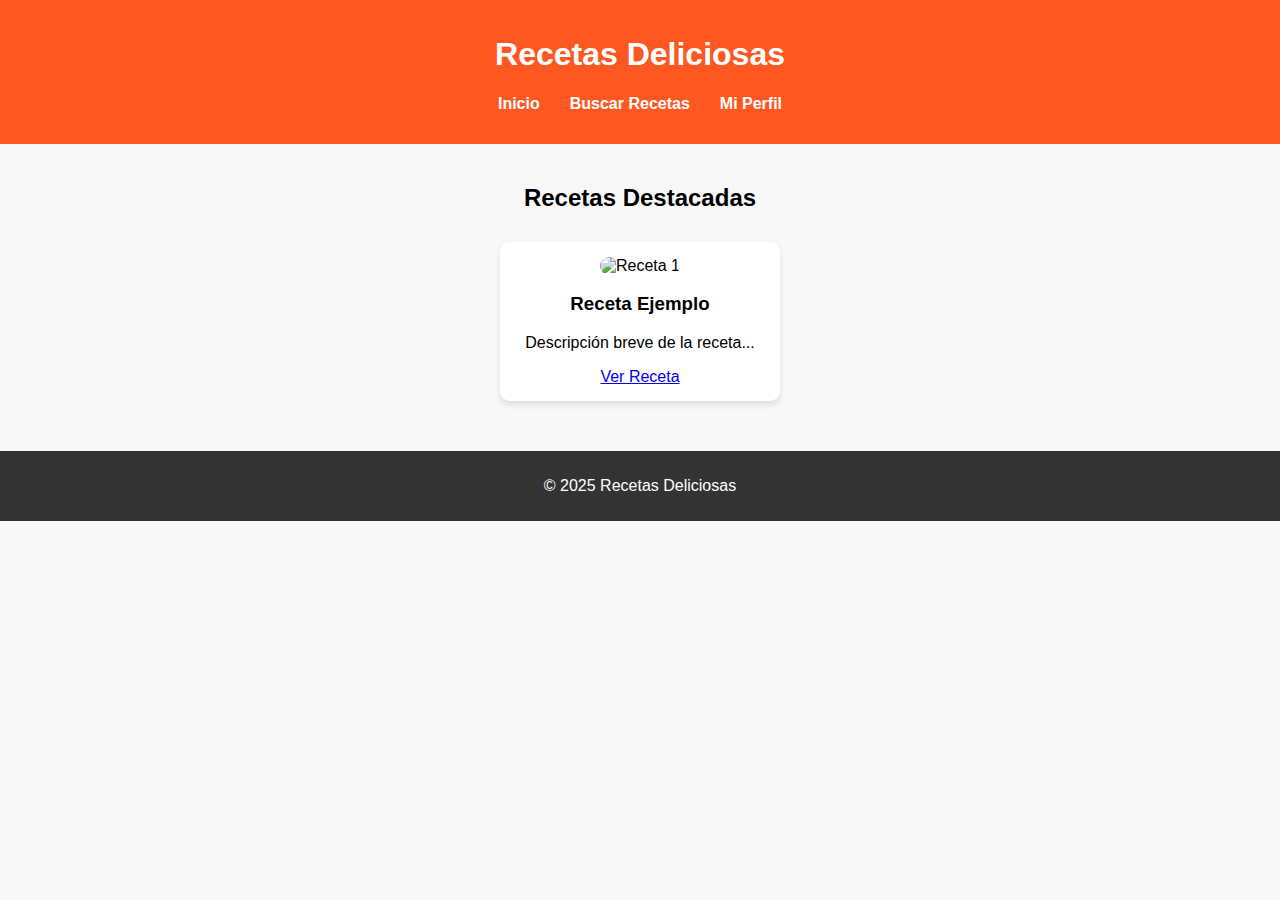
==== RecetasCocina/index.html @ d92bae2d "Primer commit - Proyecto recetas" ====
<!DOCTYPE html>
<html lang="es">
<head>
    <meta charset="UTF-8">
    <meta name="viewport" content="width=device-width, initial-scale=1.0">
    <title>Recetas Deliciosas</title>
    <link rel="stylesheet" href="styles.css">
</head>
<body>
    <header>
        <h1>Recetas Deliciosas</h1>
        <nav>
            <ul>
                <li><a href="index.html">Inicio</a></li>
                <li><a href="recetas.html">Buscar Recetas</a></li>
                <li><a href="perfil.html">Mi Perfil</a></li>
            </ul>
        </nav>
    </header>
    
    <main>
        <section class="destacadas">
            <h2>Recetas Destacadas</h2>
            <div class="recetas-container">
                <article class="receta">
                    <img src="img/receta1.jpg" alt="Receta 1">
                    <h3>Receta Ejemplo</h3>
                    <p>Descripción breve de la receta...</p>
                    <a href="detalle.html">Ver Receta</a>
                </article>
                <!-- Más recetas aquí -->
            </div>
        </section>
    </main>
    
    <footer>
        <p>&copy; 2025 Recetas Deliciosas</p>
    </footer>
    
    <script src="script.js"></script>
</body>
</html>
---- RecetasCocina/styles.css ----
/* styles.css */
body {
    font-family: Arial, sans-serif;
    margin: 0;
    padding: 0;
    background-color: #f8f8f8;
}

header {
    background-color: #ff5722;
    color: white;
    padding: 15px;
    text-align: center;
}

nav ul {
    list-style: none;
    padding: 0;
    display: flex;
    justify-content: center;
}

nav ul li {
    margin: 0 15px;
}

nav ul li a {
    color: white;
    text-decoration: none;
    font-weight: bold;
}

.destacadas {
    padding: 20px;
    text-align: center;
}

.recetas-container {
    display: flex;
    justify-content: center;
    flex-wrap: wrap;
}

.receta {
    background: white;
    padding: 15px;
    margin: 10px;
    border-radius: 10px;
    box-shadow: 0px 4px 6px rgba(0, 0, 0, 0.1);
    width: 250px;
    text-align: center;
}

.receta img {
    width: 100%;
    border-radius: 10px;
}

footer {
    background-color: #333;
    color: white;
    text-align: center;
    padding: 10px;
    margin-top: 20px;
}
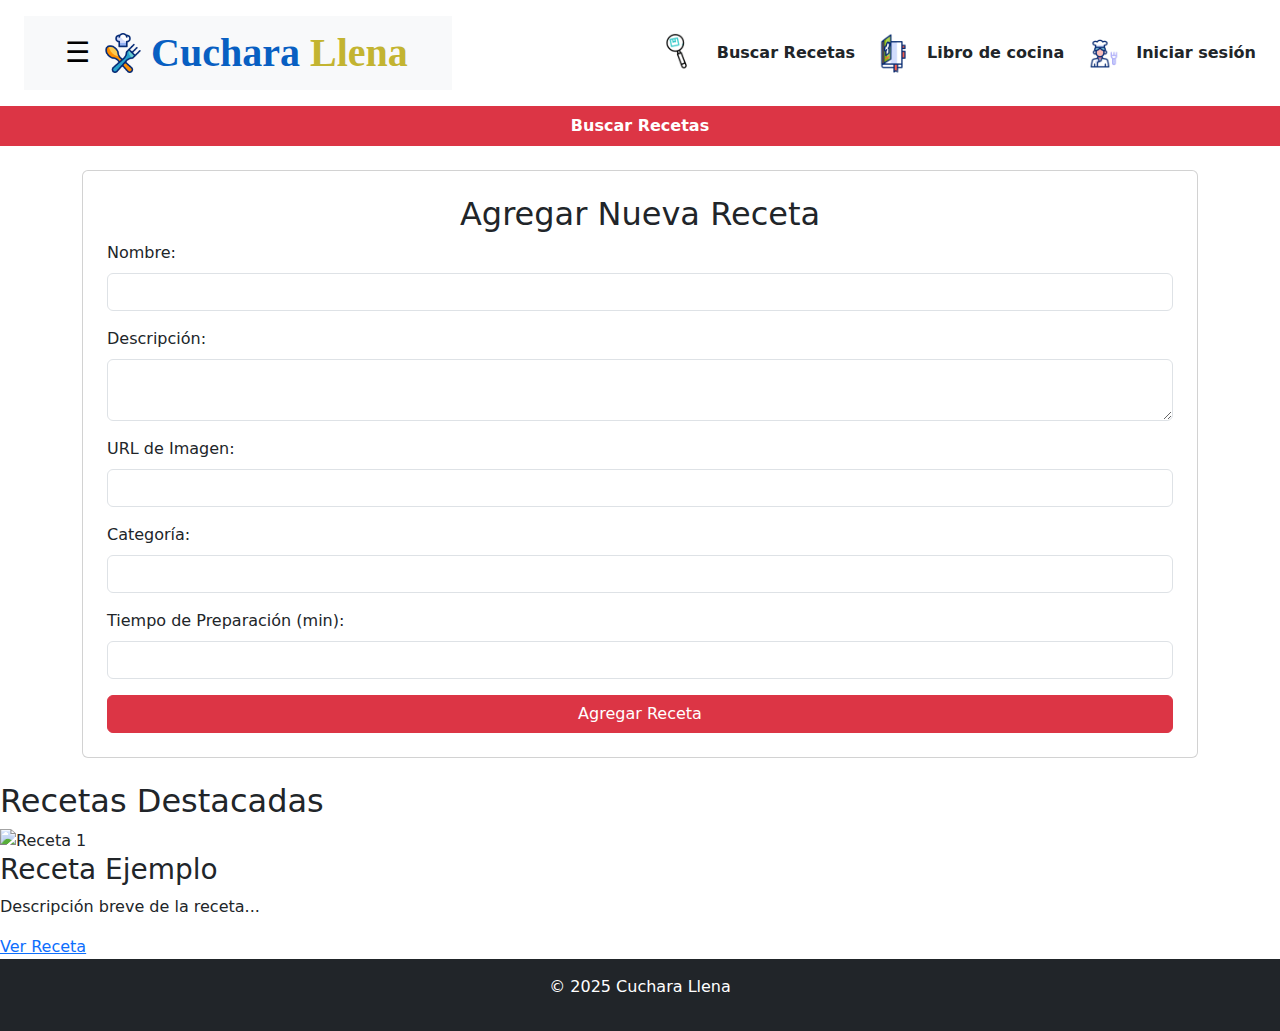
==== commit 3d64753a: "Nuevos cambios al front" ====
--- a/RecetasCocina/index.html
+++ b/RecetasCocina/index.html
@@ -1,42 +1,124 @@
 <!DOCTYPE html>
 <html lang="es">
+
 <head>
     <meta charset="UTF-8">
     <meta name="viewport" content="width=device-width, initial-scale=1.0">
-    <title>Recetas Deliciosas</title>
-    <link rel="stylesheet" href="styles.css">
+    <title>Cuchara Llena</title>
+    <link rel="stylesheet" href="https://cdn.jsdelivr.net/npm/bootstrap@5.3.0/dist/css/bootstrap.min.css">
+    <link rel="icon" type="image/png" href="img/gourmet.png">
+
 </head>
+
 <body>
-    <header>
-        <h1>Recetas Deliciosas</h1>
-        <nav>
-            <ul>
-                <li><a href="index.html">Inicio</a></li>
-                <li><a href="recetas.html">Buscar Recetas</a></li>
-                <li><a href="perfil.html">Mi Perfil</a></li>
-            </ul>
+    <header class="bg-White text-white py-3 px-4 d-flex align-items-center justify-content-between">
+        <nav class="navbar navbar-expand-lg bg-light px-3">
+            <div class="container-fluid">
+                <!-- Menú hamburguesa alineado a la derecha -->
+                <div class="dropdown ms-auto">
+                    <button class="btn text-black fs-3" type="button" id="menuDropdown" data-bs-toggle="dropdown"
+                        aria-expanded="false">
+                        &#9776;
+                    </button>
+                    <ul class="dropdown-menu dropdown-menu-end" aria-labelledby="menuDropdown">
+                        <li><a class="dropdown-item" href="agregar.html">Agregar Receta</a></li>
+                        <li><a class="dropdown-item" href="#">Actualizar Receta</a></li>
+                        <li><a class="dropdown-item" href="#">Eliminar Receta</a></li>
+                    </ul>
+                </div>
+                <!-- Ícono y título alineados a la izquierda -->
+                <a class="navbar-brand d-flex align-items-center" href="index.html">
+                    <img src="img/gourmet.png" alt="Ícono Gourmet" style="width: 40px; height: 40px;">
+                    <h1 class="m-0 fw-bold ms-2" style="font-family: 'Georgia', serif; color: #085fc2;">
+                        Cuchara <span style="color: #c3b431;">Llena</span>
+                    </h1>
+                </a>
+            </div>
         </nav>
+        
+
+        <div class="d-flex flex-wrap align-items-center justify-content-center gap-3">
+            <div class="d-flex align-items-center">
+                <img src="img/BuscarR.gif" alt="Buscar" class="img-fluid" style="width: 40px; height: 40px;">
+                <a href="recetas.html" class="text-dark fw-bold d-flex align-items-center ms-2 text-decoration-none">
+                    <i class="fas fa-utensils fa-lg me-2"></i> Buscar Recetas
+                </a>
+            </div>
+        
+            <div class="d-flex align-items-center">
+                <img src="img/libroCocina.gif" alt="Libro Cocina" class="img-fluid" style="width: 40px; height: 40px;">
+                <a href="#" class="text-dark fw-bold d-flex align-items-center ms-2 text-decoration-none">
+                    <i class="fas fa-book fa-lg me-2"></i> Libro de cocina
+                </a>
+            </div>
+        
+            <div class="d-flex align-items-center">
+                <img src="img/UsuarioCocina.gif" alt="Inicio Sesión" class="img-fluid" style="width: 40px; height: 40px;">
+                <a href="perfil.html" class="text-dark fw-bold d-flex align-items-center ms-2 text-decoration-none">
+                    <i class="fas fa-user-circle fa-lg me-2"></i> Iniciar sesión
+                </a>
+            </div>
+        </div>
     </header>
-    
-    <main>
-        <section class="destacadas">
-            <h2>Recetas Destacadas</h2>
-            <div class="recetas-container">
-                <article class="receta">
-                    <img src="img/receta1.jpg" alt="Receta 1">
-                    <h3>Receta Ejemplo</h3>
-                    <p>Descripción breve de la receta...</p>
-                    <a href="detalle.html">Ver Receta</a>
-                </article>
-                <!-- Más recetas aquí -->
-            </div>
+
+    <nav class="bg-danger">
+        <ul class="nav justify-content-center">
+            <li class="nav-item"><a class="nav-link text-white fw-bold" href="recetas.html">Buscar Recetas</a></li>
+        </ul>
+    </nav>
+
+    <main class="container my-4">
+        <section class="card p-4 mb-4">
+            <h2 class="text-center">Agregar Nueva Receta</h2>
+            <form id="receta-form">
+                <div class="mb-3">
+                    <label for="nombre" class="form-label">Nombre:</label>
+                    <input type="text" id="nombre" class="form-control" required>
+                </div>
+                <div class="mb-3">
+                    <label for="descripcion" class="form-label">Descripción:</label>
+                    <textarea id="descripcion" class="form-control" required></textarea>
+                </div>
+                <div class="mb-3">
+                    <label for="imagen" class="form-label">URL de Imagen:</label>
+                    <input type="text" id="imagen" class="form-control" required>
+                </div>
+                <div class="mb-3">
+                    <label for="categoria" class="form-label">Categoría:</label>
+                    <input type="text" id="categoria" class="form-control" required>
+                </div>
+                <div class="mb-3">
+                    <label for="tiempo" class="form-label">Tiempo de Preparación (min):</label>
+                    <input type="number" id="tiempo" class="form-control" required>
+                </div>
+                <button type="submit" class="btn btn-danger w-100">Agregar Receta</button>
+            </form>
         </section>
+
+        
     </main>
-    
-    <footer>
-        <p>&copy; 2025 Recetas Deliciosas</p>
+    <section>
+        <main>
+            <section class="destacadas">
+                <h2>Recetas Destacadas</h2>
+                <div class="recetas-container">
+                    <article class="receta">
+                        <img src="img/receta1.jpg" alt="Receta 1">
+                        <h3>Receta Ejemplo</h3>
+                        <p>Descripción breve de la receta...</p>
+                        <a href="detalle.html">Ver Receta</a>
+                    </article>
+                    <!-- Más recetas aquí -->
+                </div>
+            </section>
+        </main>
+    </section>
+    <footer class="bg-dark text-white text-center py-3">
+        <p>&copy; 2025 Cuchara Llena</p>
     </footer>
-    
+
+    <script src="https://cdn.jsdelivr.net/npm/bootstrap@5.3.0/dist/js/bootstrap.bundle.min.js"></script>
     <script src="script.js"></script>
 </body>
-</html>
+
+</html>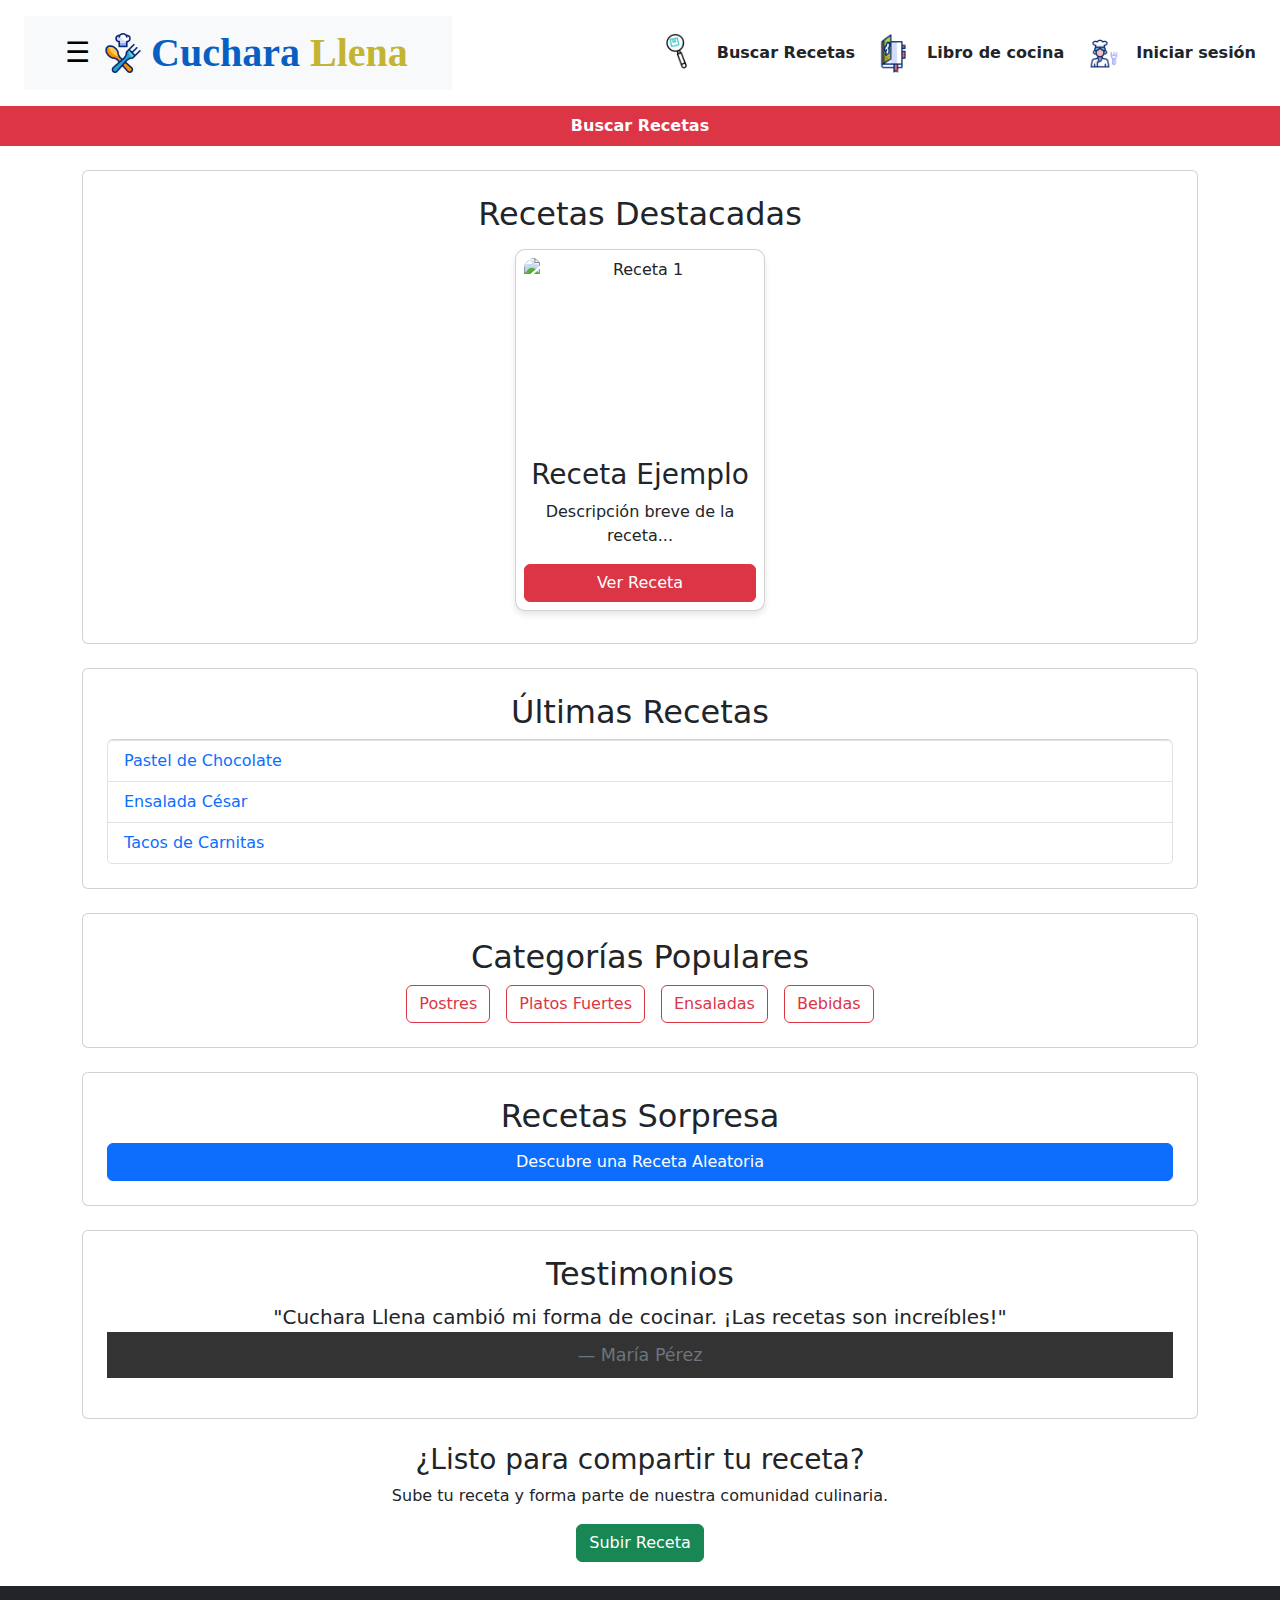
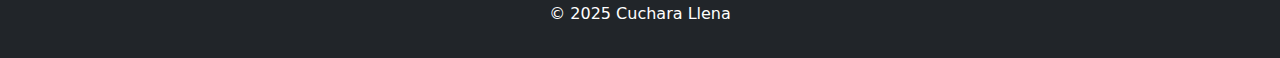
==== commit 29f5a33b: "actualización" ====
--- a/RecetasCocina/index.html
+++ b/RecetasCocina/index.html
@@ -7,14 +7,13 @@
     <title>Cuchara Llena</title>
     <link rel="stylesheet" href="https://cdn.jsdelivr.net/npm/bootstrap@5.3.0/dist/css/bootstrap.min.css">
     <link rel="icon" type="image/png" href="img/gourmet.png">
-
+    <link rel="stylesheet" href="styles.css">
 </head>
 
 <body>
     <header class="bg-White text-white py-3 px-4 d-flex align-items-center justify-content-between">
         <nav class="navbar navbar-expand-lg bg-light px-3">
             <div class="container-fluid">
-                <!-- Menú hamburguesa alineado a la derecha -->
                 <div class="dropdown ms-auto">
                     <button class="btn text-black fs-3" type="button" id="menuDropdown" data-bs-toggle="dropdown"
                         aria-expanded="false">
@@ -26,7 +25,7 @@
                         <li><a class="dropdown-item" href="#">Eliminar Receta</a></li>
                     </ul>
                 </div>
-                <!-- Ícono y título alineados a la izquierda -->
+
                 <a class="navbar-brand d-flex align-items-center" href="index.html">
                     <img src="img/gourmet.png" alt="Ícono Gourmet" style="width: 40px; height: 40px;">
                     <h1 class="m-0 fw-bold ms-2" style="font-family: 'Georgia', serif; color: #085fc2;">
@@ -35,7 +34,6 @@
                 </a>
             </div>
         </nav>
-        
 
         <div class="d-flex flex-wrap align-items-center justify-content-center gap-3">
             <div class="d-flex align-items-center">
@@ -44,16 +42,17 @@
                     <i class="fas fa-utensils fa-lg me-2"></i> Buscar Recetas
                 </a>
             </div>
-        
+
             <div class="d-flex align-items-center">
                 <img src="img/libroCocina.gif" alt="Libro Cocina" class="img-fluid" style="width: 40px; height: 40px;">
                 <a href="#" class="text-dark fw-bold d-flex align-items-center ms-2 text-decoration-none">
                     <i class="fas fa-book fa-lg me-2"></i> Libro de cocina
                 </a>
             </div>
-        
+
             <div class="d-flex align-items-center">
-                <img src="img/UsuarioCocina.gif" alt="Inicio Sesión" class="img-fluid" style="width: 40px; height: 40px;">
+                <img src="img/UsuarioCocina.gif" alt="Inicio Sesión" class="img-fluid"
+                    style="width: 40px; height: 40px;">
                 <a href="perfil.html" class="text-dark fw-bold d-flex align-items-center ms-2 text-decoration-none">
                     <i class="fas fa-user-circle fa-lg me-2"></i> Iniciar sesión
                 </a>
@@ -68,51 +67,65 @@
     </nav>
 
     <main class="container my-4">
+        <!-- Sección Recetas Destacadas -->
         <section class="card p-4 mb-4">
-            <h2 class="text-center">Agregar Nueva Receta</h2>
-            <form id="receta-form">
-                <div class="mb-3">
-                    <label for="nombre" class="form-label">Nombre:</label>
-                    <input type="text" id="nombre" class="form-control" required>
-                </div>
-                <div class="mb-3">
-                    <label for="descripcion" class="form-label">Descripción:</label>
-                    <textarea id="descripcion" class="form-control" required></textarea>
-                </div>
-                <div class="mb-3">
-                    <label for="imagen" class="form-label">URL de Imagen:</label>
-                    <input type="text" id="imagen" class="form-control" required>
-                </div>
-                <div class="mb-3">
-                    <label for="categoria" class="form-label">Categoría:</label>
-                    <input type="text" id="categoria" class="form-control" required>
-                </div>
-                <div class="mb-3">
-                    <label for="tiempo" class="form-label">Tiempo de Preparación (min):</label>
-                    <input type="number" id="tiempo" class="form-control" required>
-                </div>
-                <button type="submit" class="btn btn-danger w-100">Agregar Receta</button>
-            </form>
+            <h2 class="text-center">Recetas Destacadas</h2>
+            <div class="recetas-container d-flex flex-wrap justify-content-around">
+                <article class="receta card m-2 p-2 text-center">
+                    <img src="img/receta1.jpg" class="img-fluid" alt="Receta 1">
+                    <h3>Receta Ejemplo</h3>
+                    <p>Descripción breve de la receta...</p>
+                    <a href="detalle.html" class="btn btn-danger">Ver Receta</a>
+                </article>
+                <!-- Más recetas destacadas -->
+            </div>
         </section>
 
-        
+        <!-- Sección Últimas Recetas -->
+        <section class="card p-4 mb-4">
+            <h2 class="text-center">Últimas Recetas</h2>
+            <ul class="list-group">
+                <li class="list-group-item"><a href="detalle.html" class="text-decoration-none">Pastel de Chocolate</a></li>
+                <li class="list-group-item"><a href="detalle.html" class="text-decoration-none">Ensalada César</a></li>
+                <li class="list-group-item"><a href="detalle.html" class="text-decoration-none">Tacos de Carnitas</a></li>
+                <!-- Más recetas -->
+            </ul>
+        </section>
+
+        <!-- Sección Categorías Populares -->
+        <section class="card p-4 mb-4">
+            <h2 class="text-center">Categorías Populares</h2>
+            <div class="d-flex flex-wrap justify-content-center gap-3">
+                <a href="categoria.html" class="btn btn-outline-danger">Postres</a>
+                <a href="categoria.html" class="btn btn-outline-danger">Platos Fuertes</a>
+                <a href="categoria.html" class="btn btn-outline-danger">Ensaladas</a>
+                <a href="categoria.html" class="btn btn-outline-danger">Bebidas</a>
+            </div>
+        </section>
+
+        <!-- Sección Recetas Aleatorias -->
+        <section class="card p-4 mb-4">
+            <h2 class="text-center">Recetas Sorpresa</h2>
+            <button class="btn btn-primary w-100">Descubre una Receta Aleatoria</button>
+        </section>
+
+        <!-- Sección Testimonios -->
+        <section class="card p-4 mb-4">
+            <h2 class="text-center">Testimonios</h2>
+            <blockquote class="blockquote text-center">
+                <p>"Cuchara Llena cambió mi forma de cocinar. ¡Las recetas son increíbles!"</p>
+                <footer class="blockquote-footer">María Pérez</footer>
+            </blockquote>
+        </section>
+
+        <!-- Call to Action -->
+        <section class="text-center my-4">
+            <h3>¿Listo para compartir tu receta?</h3>
+            <p>Sube tu receta y forma parte de nuestra comunidad culinaria.</p>
+            <a href="subir-receta.html" class="btn btn-success">Subir Receta</a>
+        </section>
     </main>
-    <section>
-        <main>
-            <section class="destacadas">
-                <h2>Recetas Destacadas</h2>
-                <div class="recetas-container">
-                    <article class="receta">
-                        <img src="img/receta1.jpg" alt="Receta 1">
-                        <h3>Receta Ejemplo</h3>
-                        <p>Descripción breve de la receta...</p>
-                        <a href="detalle.html">Ver Receta</a>
-                    </article>
-                    <!-- Más recetas aquí -->
-                </div>
-            </section>
-        </main>
-    </section>
+
     <footer class="bg-dark text-white text-center py-3">
         <p>&copy; 2025 Cuchara Llena</p>
     </footer>
@@ -121,4 +134,4 @@
     <script src="script.js"></script>
 </body>
 
-</html>+</html>
--- a/RecetasCocina/styles.css
+++ b/RecetasCocina/styles.css
@@ -0,0 +1,51 @@
+/* styles.css */
+.destacadas {
+    padding: 20px;
+    text-align: center;
+}
+
+.recetas-container {
+    display: flex;
+    justify-content: center;
+    flex-wrap: wrap;
+}
+
+.receta {
+    background: white;
+    padding: 15px;
+    margin: 10px;
+    border-radius: 10px;
+    box-shadow: 0px 4px 6px rgba(0, 0, 0, 0.1);
+    width: 250px;
+    text-align: center;
+}
+
+.receta img {
+    width: 100%;
+    /* Ajusta la imagen al ancho del contenedor */
+    max-width: 300px;
+    /* Tamaño máximo para evitar que sea muy grande */
+    height: 200px;
+    /* Altura fija */
+    object-fit: cover;
+    /* Mantiene la proporción sin deformarse */
+    border-radius: 10px;
+    /* Bordes redondeados */
+    display: block;
+    margin: 0 auto;
+    /* Centra la imagen */
+}
+
+
+footer {
+    background-color: #333;
+    color: white;
+    text-align: center;
+    padding: 10px;
+    margin-top: 20px;
+}
+
+a {
+    text-decoration: none !important;
+    /* Elimina la línea debajo del enlace */
+}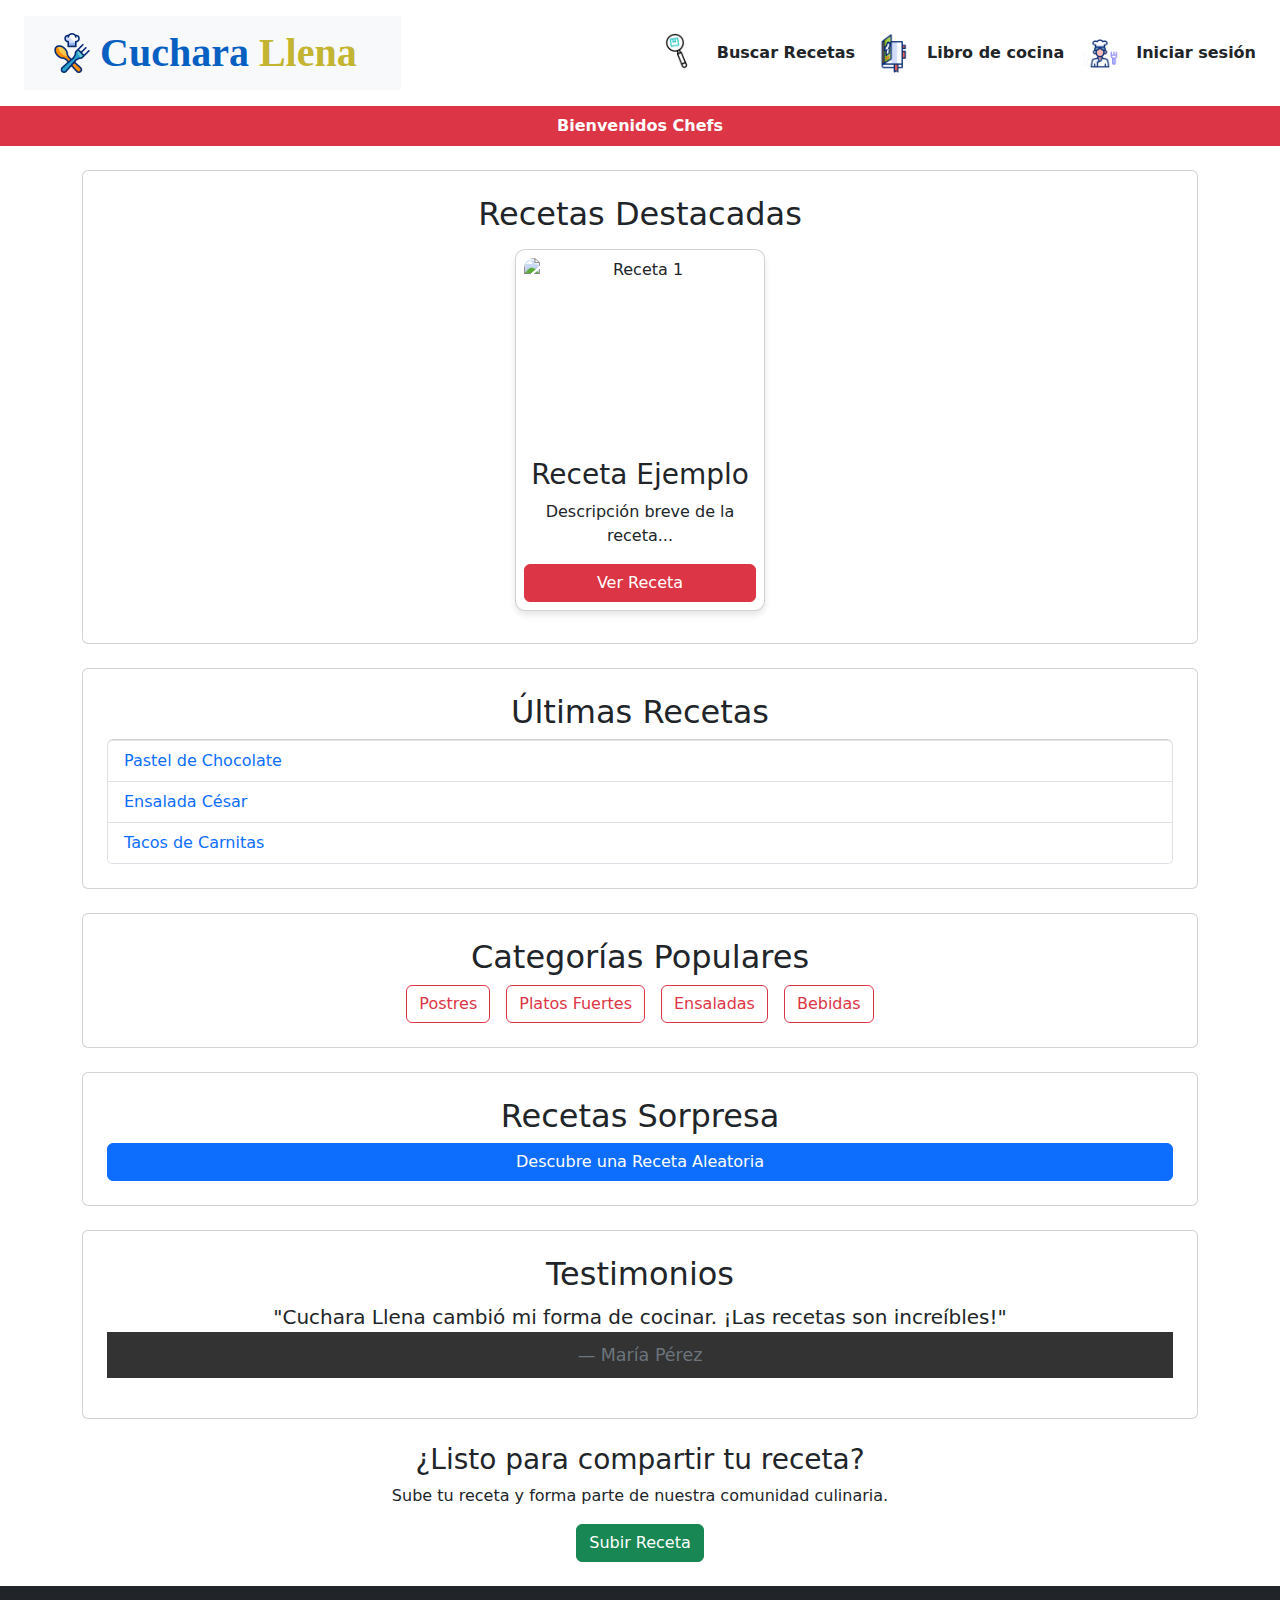
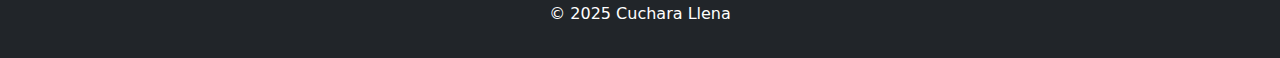
==== commit 2167a0a6: "Detalles de las recetas" ====
--- a/RecetasCocina/index.html
+++ b/RecetasCocina/index.html
@@ -15,10 +15,6 @@
         <nav class="navbar navbar-expand-lg bg-light px-3">
             <div class="container-fluid">
                 <div class="dropdown ms-auto">
-                    <button class="btn text-black fs-3" type="button" id="menuDropdown" data-bs-toggle="dropdown"
-                        aria-expanded="false">
-                        &#9776;
-                    </button>
                     <ul class="dropdown-menu dropdown-menu-end" aria-labelledby="menuDropdown">
                         <li><a class="dropdown-item" href="agregar.html">Agregar Receta</a></li>
                         <li><a class="dropdown-item" href="#">Actualizar Receta</a></li>
@@ -62,7 +58,7 @@
 
     <nav class="bg-danger">
         <ul class="nav justify-content-center">
-            <li class="nav-item"><a class="nav-link text-white fw-bold" href="recetas.html">Buscar Recetas</a></li>
+            <li class="nav-item"><a class="nav-link text-white fw-bold" >Bienvenidos Chefs</a></li>
         </ul>
     </nav>
 
@@ -75,7 +71,7 @@
                     <img src="img/receta1.jpg" class="img-fluid" alt="Receta 1">
                     <h3>Receta Ejemplo</h3>
                     <p>Descripción breve de la receta...</p>
-                    <a href="detalle.html" class="btn btn-danger">Ver Receta</a>
+                    <a href="detalle-receta.html" class="btn btn-danger">Ver Receta</a>
                 </article>
                 <!-- Más recetas destacadas -->
             </div>
@@ -122,7 +118,7 @@
         <section class="text-center my-4">
             <h3>¿Listo para compartir tu receta?</h3>
             <p>Sube tu receta y forma parte de nuestra comunidad culinaria.</p>
-            <a href="subir-receta.html" class="btn btn-success">Subir Receta</a>
+            <a href="subir-receta.html" class="btn btn-success" target="_blank">Subir Receta</a>
         </section>
     </main>
 
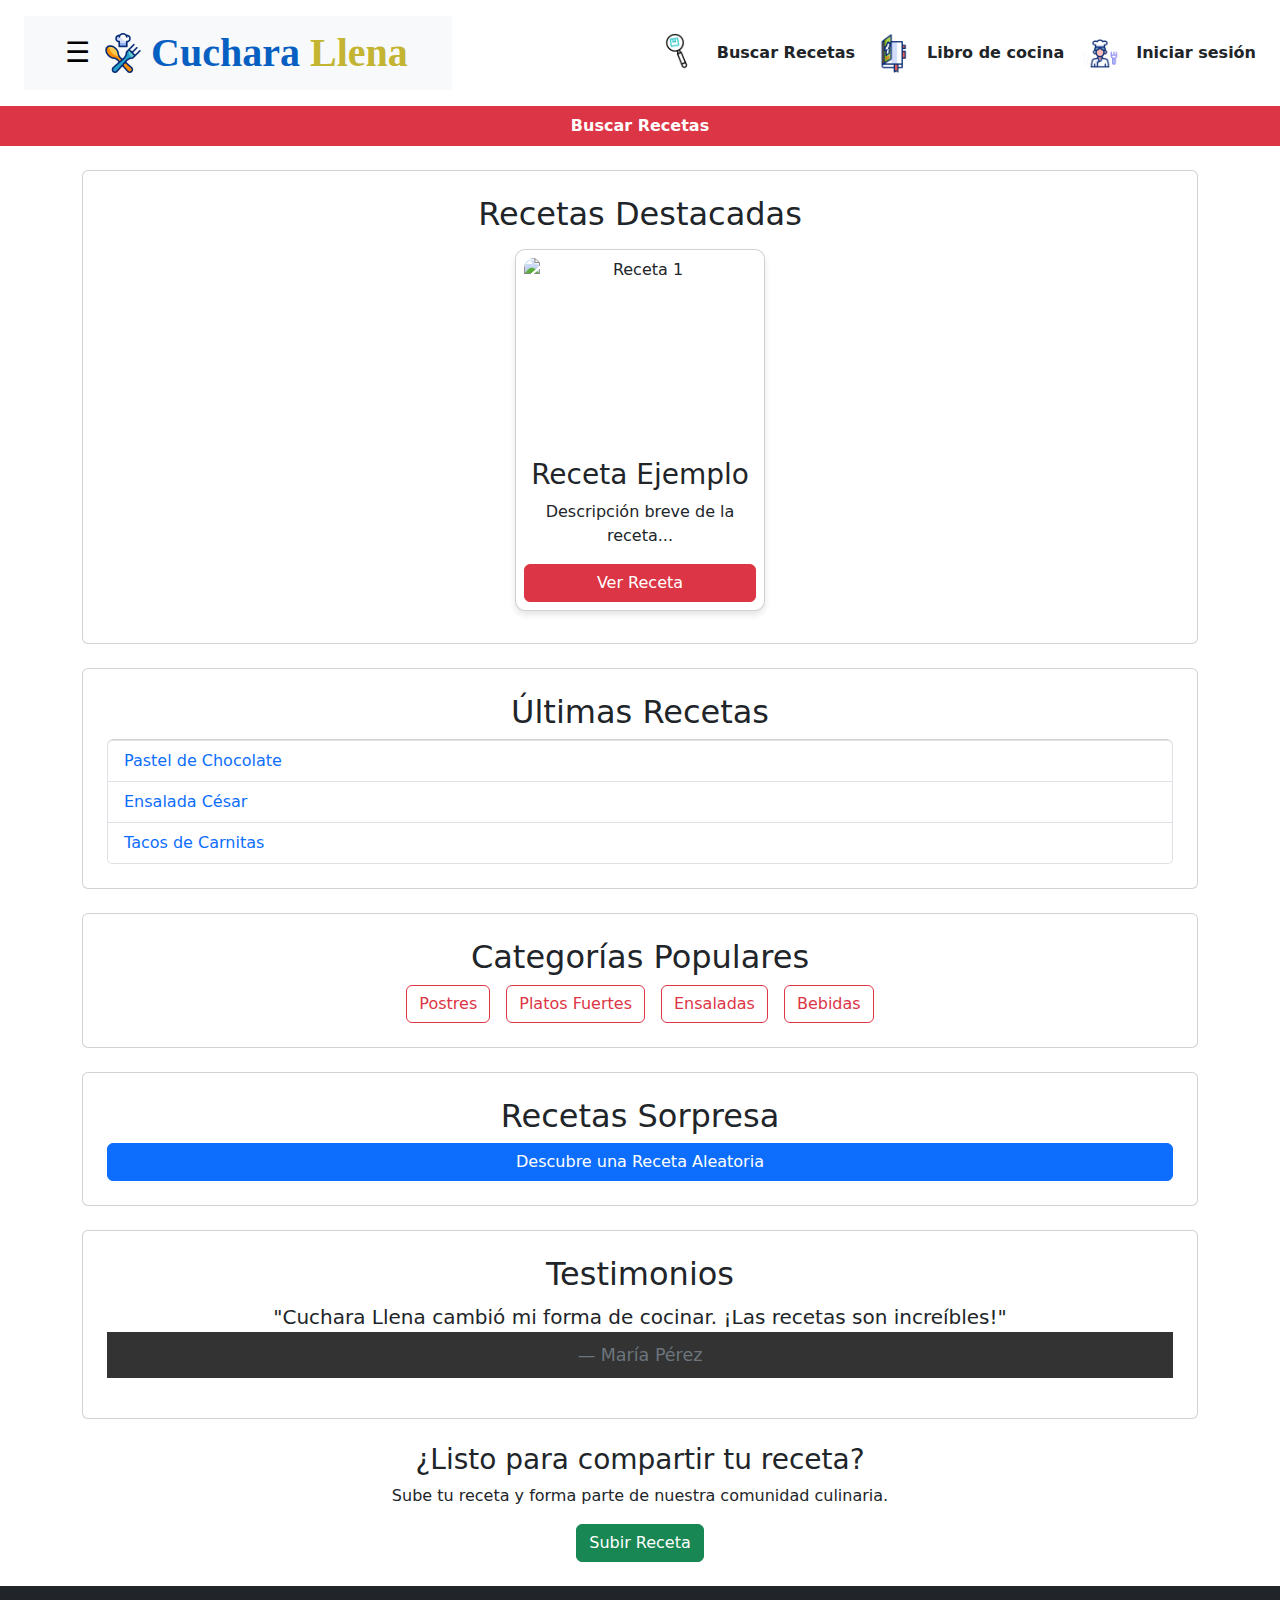
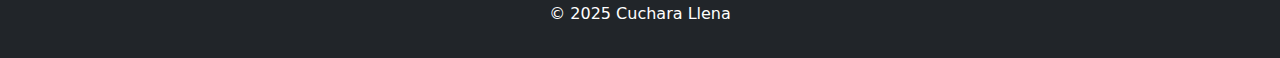
==== commit 802a621f: "Creación del login" ====
--- a/RecetasCocina/index.html
+++ b/RecetasCocina/index.html
@@ -15,6 +15,10 @@
         <nav class="navbar navbar-expand-lg bg-light px-3">
             <div class="container-fluid">
                 <div class="dropdown ms-auto">
+                    <button class="btn text-black fs-3" type="button" id="menuDropdown" data-bs-toggle="dropdown"
+                        aria-expanded="false">
+                        &#9776;
+                    </button>
                     <ul class="dropdown-menu dropdown-menu-end" aria-labelledby="menuDropdown">
                         <li><a class="dropdown-item" href="agregar.html">Agregar Receta</a></li>
                         <li><a class="dropdown-item" href="#">Actualizar Receta</a></li>
@@ -49,7 +53,7 @@
             <div class="d-flex align-items-center">
                 <img src="img/UsuarioCocina.gif" alt="Inicio Sesión" class="img-fluid"
                     style="width: 40px; height: 40px;">
-                <a href="perfil.html" class="text-dark fw-bold d-flex align-items-center ms-2 text-decoration-none">
+                <a href="login.html" class="text-dark fw-bold d-flex align-items-center ms-2 text-decoration-none">
                     <i class="fas fa-user-circle fa-lg me-2"></i> Iniciar sesión
                 </a>
             </div>
@@ -58,7 +62,7 @@
 
     <nav class="bg-danger">
         <ul class="nav justify-content-center">
-            <li class="nav-item"><a class="nav-link text-white fw-bold" >Bienvenidos Chefs</a></li>
+            <li class="nav-item"><a class="nav-link text-white fw-bold" href="recetas.html">Buscar Recetas</a></li>
         </ul>
     </nav>
 
@@ -68,10 +72,10 @@
             <h2 class="text-center">Recetas Destacadas</h2>
             <div class="recetas-container d-flex flex-wrap justify-content-around">
                 <article class="receta card m-2 p-2 text-center">
-                    <img src="img/receta1.jpg" class="img-fluid" alt="Receta 1">
+                    <img src="img/" class="img-fluid" alt="Receta 1">
                     <h3>Receta Ejemplo</h3>
                     <p>Descripción breve de la receta...</p>
-                    <a href="detalle-receta.html" class="btn btn-danger">Ver Receta</a>
+                    <a href="detalle.html" class="btn btn-danger">Ver Receta</a>
                 </article>
                 <!-- Más recetas destacadas -->
             </div>
@@ -118,7 +122,7 @@
         <section class="text-center my-4">
             <h3>¿Listo para compartir tu receta?</h3>
             <p>Sube tu receta y forma parte de nuestra comunidad culinaria.</p>
-            <a href="subir-receta.html" class="btn btn-success" target="_blank">Subir Receta</a>
+            <a href="subir-receta.html" class="btn btn-success">Subir Receta</a>
         </section>
     </main>
 
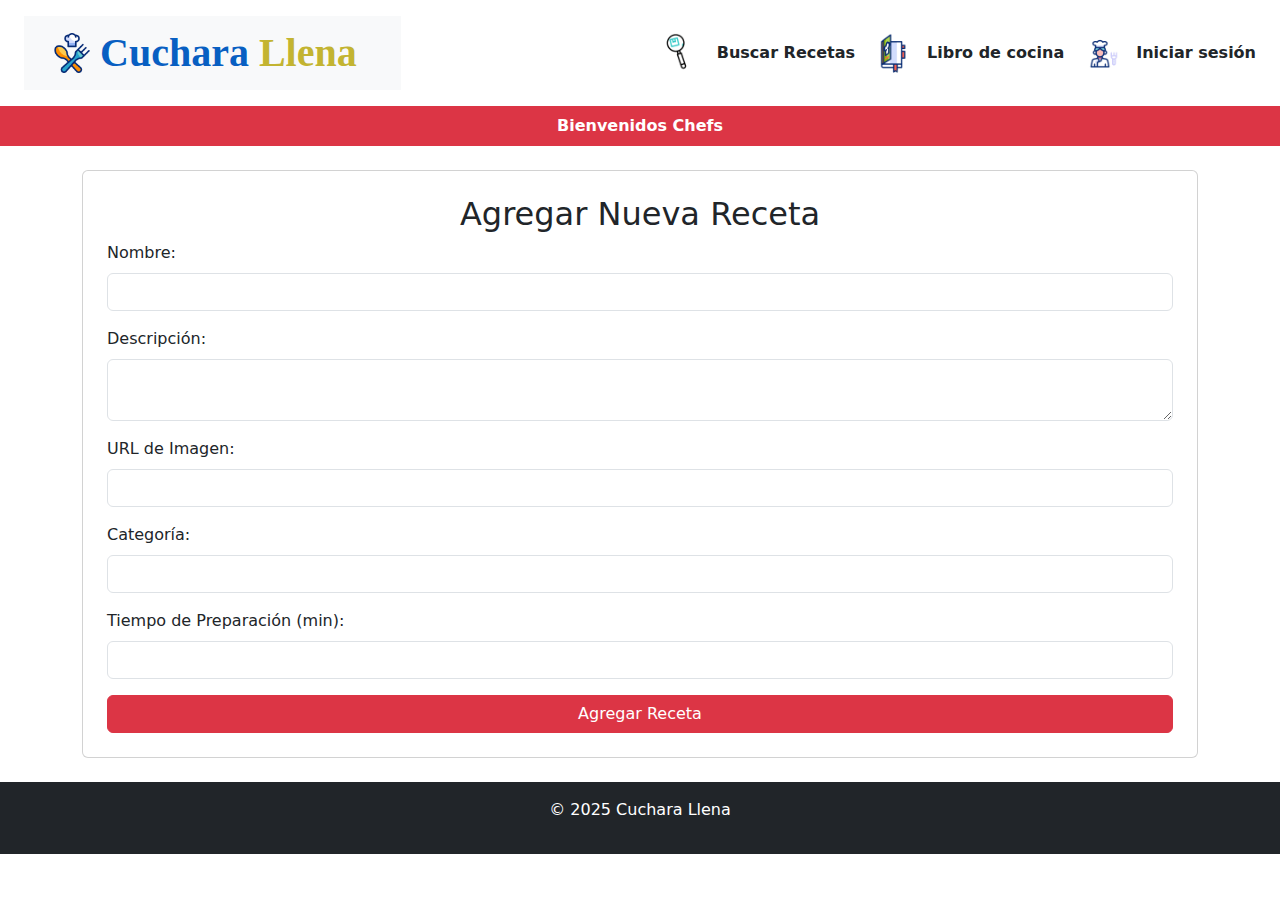
==== commit 9d4e7fbd: "Merge branch 'master' of https://github.com/YanferC/recetas-app" ====
--- a/RecetasCocina/index.html
+++ b/RecetasCocina/index.html
@@ -15,10 +15,6 @@
         <nav class="navbar navbar-expand-lg bg-light px-3">
             <div class="container-fluid">
                 <div class="dropdown ms-auto">
-                    <button class="btn text-black fs-3" type="button" id="menuDropdown" data-bs-toggle="dropdown"
-                        aria-expanded="false">
-                        &#9776;
-                    </button>
                     <ul class="dropdown-menu dropdown-menu-end" aria-labelledby="menuDropdown">
                         <li><a class="dropdown-item" href="agregar.html">Agregar Receta</a></li>
                         <li><a class="dropdown-item" href="#">Actualizar Receta</a></li>
@@ -53,7 +49,7 @@
             <div class="d-flex align-items-center">
                 <img src="img/UsuarioCocina.gif" alt="Inicio Sesión" class="img-fluid"
                     style="width: 40px; height: 40px;">
-                <a href="login.html" class="text-dark fw-bold d-flex align-items-center ms-2 text-decoration-none">
+                <a href="perfil.html" class="text-dark fw-bold d-flex align-items-center ms-2 text-decoration-none">
                     <i class="fas fa-user-circle fa-lg me-2"></i> Iniciar sesión
                 </a>
             </div>
@@ -62,68 +58,40 @@
 
     <nav class="bg-danger">
         <ul class="nav justify-content-center">
-            <li class="nav-item"><a class="nav-link text-white fw-bold" href="recetas.html">Buscar Recetas</a></li>
+            <li class="nav-item"><a class="nav-link text-white fw-bold" >Bienvenidos Chefs</a></li>
         </ul>
     </nav>
 
     <main class="container my-4">
         <!-- Sección Recetas Destacadas -->
         <section class="card p-4 mb-4">
-            <h2 class="text-center">Recetas Destacadas</h2>
-            <div class="recetas-container d-flex flex-wrap justify-content-around">
-                <article class="receta card m-2 p-2 text-center">
-                    <img src="img/" class="img-fluid" alt="Receta 1">
-                    <h3>Receta Ejemplo</h3>
-                    <p>Descripción breve de la receta...</p>
-                    <a href="detalle.html" class="btn btn-danger">Ver Receta</a>
-                </article>
-                <!-- Más recetas destacadas -->
-            </div>
+            <h2 class="text-center">Agregar Nueva Receta</h2>
+            <form id="receta-form">
+                <div class="mb-3">
+                    <label for="nombre" class="form-label">Nombre:</label>
+                    <input type="text" id="nombre" class="form-control" required>
+                </div>
+                <div class="mb-3">
+                    <label for="descripcion" class="form-label">Descripción:</label>
+                    <textarea id="descripcion" class="form-control" required></textarea>
+                </div>
+                <div class="mb-3">
+                    <label for="imagen" class="form-label">URL de Imagen:</label>
+                    <input type="text" id="imagen" class="form-control" required>
+                </div>
+                <div class="mb-3">
+                    <label for="categoria" class="form-label">Categoría:</label>
+                    <input type="text" id="categoria" class="form-control" required>
+                </div>
+                <div class="mb-3">
+                    <label for="tiempo" class="form-label">Tiempo de Preparación (min):</label>
+                    <input type="number" id="tiempo" class="form-control" required>
+                </div>
+                <button type="submit" class="btn btn-danger w-100">Agregar Receta</button>
+            </form>
         </section>
 
-        <!-- Sección Últimas Recetas -->
-        <section class="card p-4 mb-4">
-            <h2 class="text-center">Últimas Recetas</h2>
-            <ul class="list-group">
-                <li class="list-group-item"><a href="detalle.html" class="text-decoration-none">Pastel de Chocolate</a></li>
-                <li class="list-group-item"><a href="detalle.html" class="text-decoration-none">Ensalada César</a></li>
-                <li class="list-group-item"><a href="detalle.html" class="text-decoration-none">Tacos de Carnitas</a></li>
-                <!-- Más recetas -->
-            </ul>
-        </section>
-
-        <!-- Sección Categorías Populares -->
-        <section class="card p-4 mb-4">
-            <h2 class="text-center">Categorías Populares</h2>
-            <div class="d-flex flex-wrap justify-content-center gap-3">
-                <a href="categoria.html" class="btn btn-outline-danger">Postres</a>
-                <a href="categoria.html" class="btn btn-outline-danger">Platos Fuertes</a>
-                <a href="categoria.html" class="btn btn-outline-danger">Ensaladas</a>
-                <a href="categoria.html" class="btn btn-outline-danger">Bebidas</a>
-            </div>
-        </section>
-
-        <!-- Sección Recetas Aleatorias -->
-        <section class="card p-4 mb-4">
-            <h2 class="text-center">Recetas Sorpresa</h2>
-            <button class="btn btn-primary w-100">Descubre una Receta Aleatoria</button>
-        </section>
-
-        <!-- Sección Testimonios -->
-        <section class="card p-4 mb-4">
-            <h2 class="text-center">Testimonios</h2>
-            <blockquote class="blockquote text-center">
-                <p>"Cuchara Llena cambió mi forma de cocinar. ¡Las recetas son increíbles!"</p>
-                <footer class="blockquote-footer">María Pérez</footer>
-            </blockquote>
-        </section>
-
-        <!-- Call to Action -->
-        <section class="text-center my-4">
-            <h3>¿Listo para compartir tu receta?</h3>
-            <p>Sube tu receta y forma parte de nuestra comunidad culinaria.</p>
-            <a href="subir-receta.html" class="btn btn-success">Subir Receta</a>
-        </section>
+        
     </main>
 
     <footer class="bg-dark text-white text-center py-3">
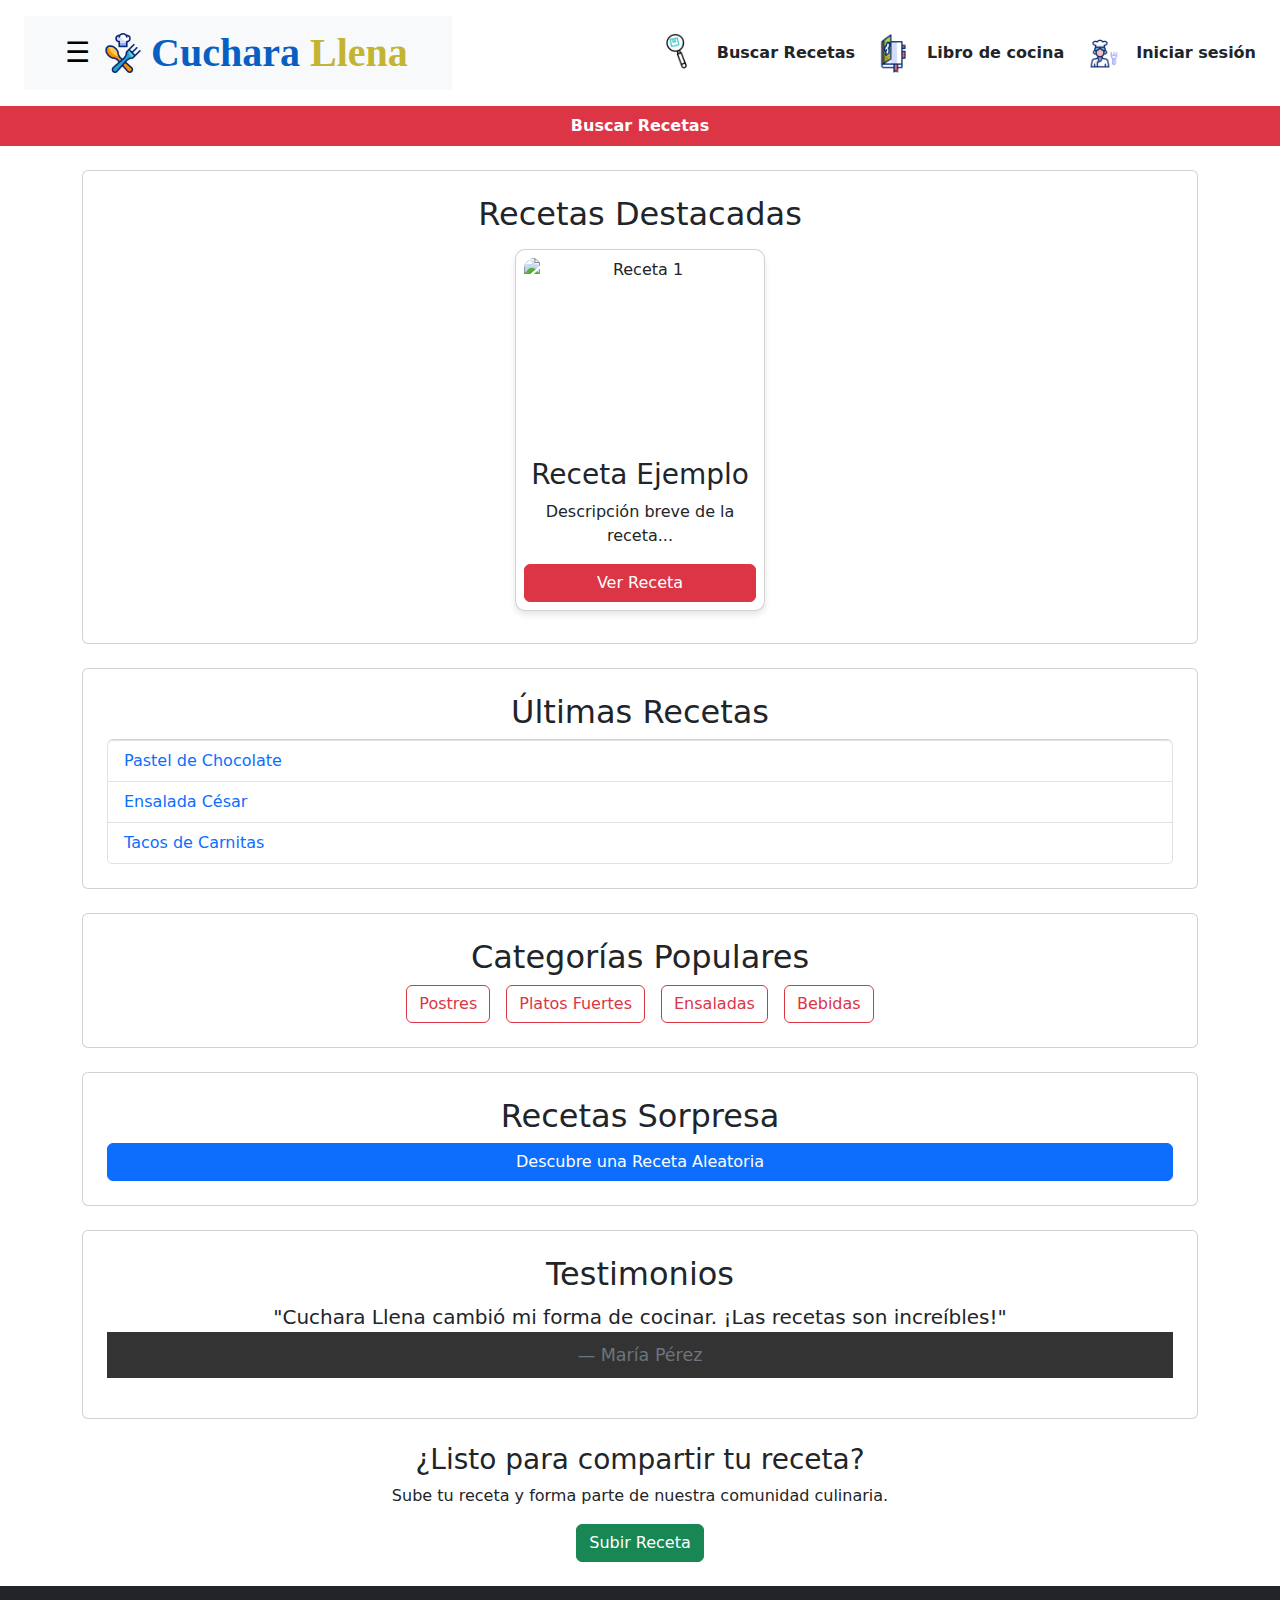
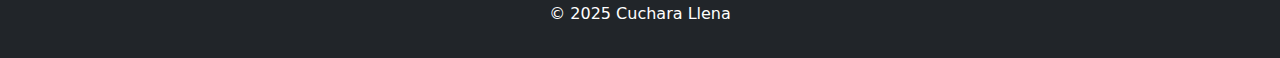
==== commit 0ce0ebea: "Merge branch 'main'" ====
--- a/RecetasCocina/index.html
+++ b/RecetasCocina/index.html
@@ -15,6 +15,10 @@
         <nav class="navbar navbar-expand-lg bg-light px-3">
             <div class="container-fluid">
                 <div class="dropdown ms-auto">
+                    <button class="btn text-black fs-3" type="button" id="menuDropdown" data-bs-toggle="dropdown"
+                        aria-expanded="false">
+                        &#9776;
+                    </button>
                     <ul class="dropdown-menu dropdown-menu-end" aria-labelledby="menuDropdown">
                         <li><a class="dropdown-item" href="agregar.html">Agregar Receta</a></li>
                         <li><a class="dropdown-item" href="#">Actualizar Receta</a></li>
@@ -49,7 +53,7 @@
             <div class="d-flex align-items-center">
                 <img src="img/UsuarioCocina.gif" alt="Inicio Sesión" class="img-fluid"
                     style="width: 40px; height: 40px;">
-                <a href="perfil.html" class="text-dark fw-bold d-flex align-items-center ms-2 text-decoration-none">
+                <a href="login.html" class="text-dark fw-bold d-flex align-items-center ms-2 text-decoration-none">
                     <i class="fas fa-user-circle fa-lg me-2"></i> Iniciar sesión
                 </a>
             </div>
@@ -58,40 +62,68 @@
 
     <nav class="bg-danger">
         <ul class="nav justify-content-center">
-            <li class="nav-item"><a class="nav-link text-white fw-bold" >Bienvenidos Chefs</a></li>
+            <li class="nav-item"><a class="nav-link text-white fw-bold" href="recetas.html">Buscar Recetas</a></li>
         </ul>
     </nav>
 
     <main class="container my-4">
         <!-- Sección Recetas Destacadas -->
         <section class="card p-4 mb-4">
-            <h2 class="text-center">Agregar Nueva Receta</h2>
-            <form id="receta-form">
-                <div class="mb-3">
-                    <label for="nombre" class="form-label">Nombre:</label>
-                    <input type="text" id="nombre" class="form-control" required>
-                </div>
-                <div class="mb-3">
-                    <label for="descripcion" class="form-label">Descripción:</label>
-                    <textarea id="descripcion" class="form-control" required></textarea>
-                </div>
-                <div class="mb-3">
-                    <label for="imagen" class="form-label">URL de Imagen:</label>
-                    <input type="text" id="imagen" class="form-control" required>
-                </div>
-                <div class="mb-3">
-                    <label for="categoria" class="form-label">Categoría:</label>
-                    <input type="text" id="categoria" class="form-control" required>
-                </div>
-                <div class="mb-3">
-                    <label for="tiempo" class="form-label">Tiempo de Preparación (min):</label>
-                    <input type="number" id="tiempo" class="form-control" required>
-                </div>
-                <button type="submit" class="btn btn-danger w-100">Agregar Receta</button>
-            </form>
+            <h2 class="text-center">Recetas Destacadas</h2>
+            <div class="recetas-container d-flex flex-wrap justify-content-around">
+                <article class="receta card m-2 p-2 text-center">
+                    <img src="img/" class="img-fluid" alt="Receta 1">
+                    <h3>Receta Ejemplo</h3>
+                    <p>Descripción breve de la receta...</p>
+                    <a href="detalle.html" class="btn btn-danger">Ver Receta</a>
+                </article>
+                <!-- Más recetas destacadas -->
+            </div>
         </section>
 
-        
+        <!-- Sección Últimas Recetas -->
+        <section class="card p-4 mb-4">
+            <h2 class="text-center">Últimas Recetas</h2>
+            <ul class="list-group">
+                <li class="list-group-item"><a href="detalle.html" class="text-decoration-none">Pastel de Chocolate</a></li>
+                <li class="list-group-item"><a href="detalle.html" class="text-decoration-none">Ensalada César</a></li>
+                <li class="list-group-item"><a href="detalle.html" class="text-decoration-none">Tacos de Carnitas</a></li>
+                <!-- Más recetas -->
+            </ul>
+        </section>
+
+        <!-- Sección Categorías Populares -->
+        <section class="card p-4 mb-4">
+            <h2 class="text-center">Categorías Populares</h2>
+            <div class="d-flex flex-wrap justify-content-center gap-3">
+                <a href="categoria.html" class="btn btn-outline-danger">Postres</a>
+                <a href="categoria.html" class="btn btn-outline-danger">Platos Fuertes</a>
+                <a href="categoria.html" class="btn btn-outline-danger">Ensaladas</a>
+                <a href="categoria.html" class="btn btn-outline-danger">Bebidas</a>
+            </div>
+        </section>
+
+        <!-- Sección Recetas Aleatorias -->
+        <section class="card p-4 mb-4">
+            <h2 class="text-center">Recetas Sorpresa</h2>
+            <button class="btn btn-primary w-100">Descubre una Receta Aleatoria</button>
+        </section>
+
+        <!-- Sección Testimonios -->
+        <section class="card p-4 mb-4">
+            <h2 class="text-center">Testimonios</h2>
+            <blockquote class="blockquote text-center">
+                <p>"Cuchara Llena cambió mi forma de cocinar. ¡Las recetas son increíbles!"</p>
+                <footer class="blockquote-footer">María Pérez</footer>
+            </blockquote>
+        </section>
+
+        <!-- Call to Action -->
+        <section class="text-center my-4">
+            <h3>¿Listo para compartir tu receta?</h3>
+            <p>Sube tu receta y forma parte de nuestra comunidad culinaria.</p>
+            <a href="subir-receta.html" class="btn btn-success">Subir Receta</a>
+        </section>
     </main>
 
     <footer class="bg-dark text-white text-center py-3">
